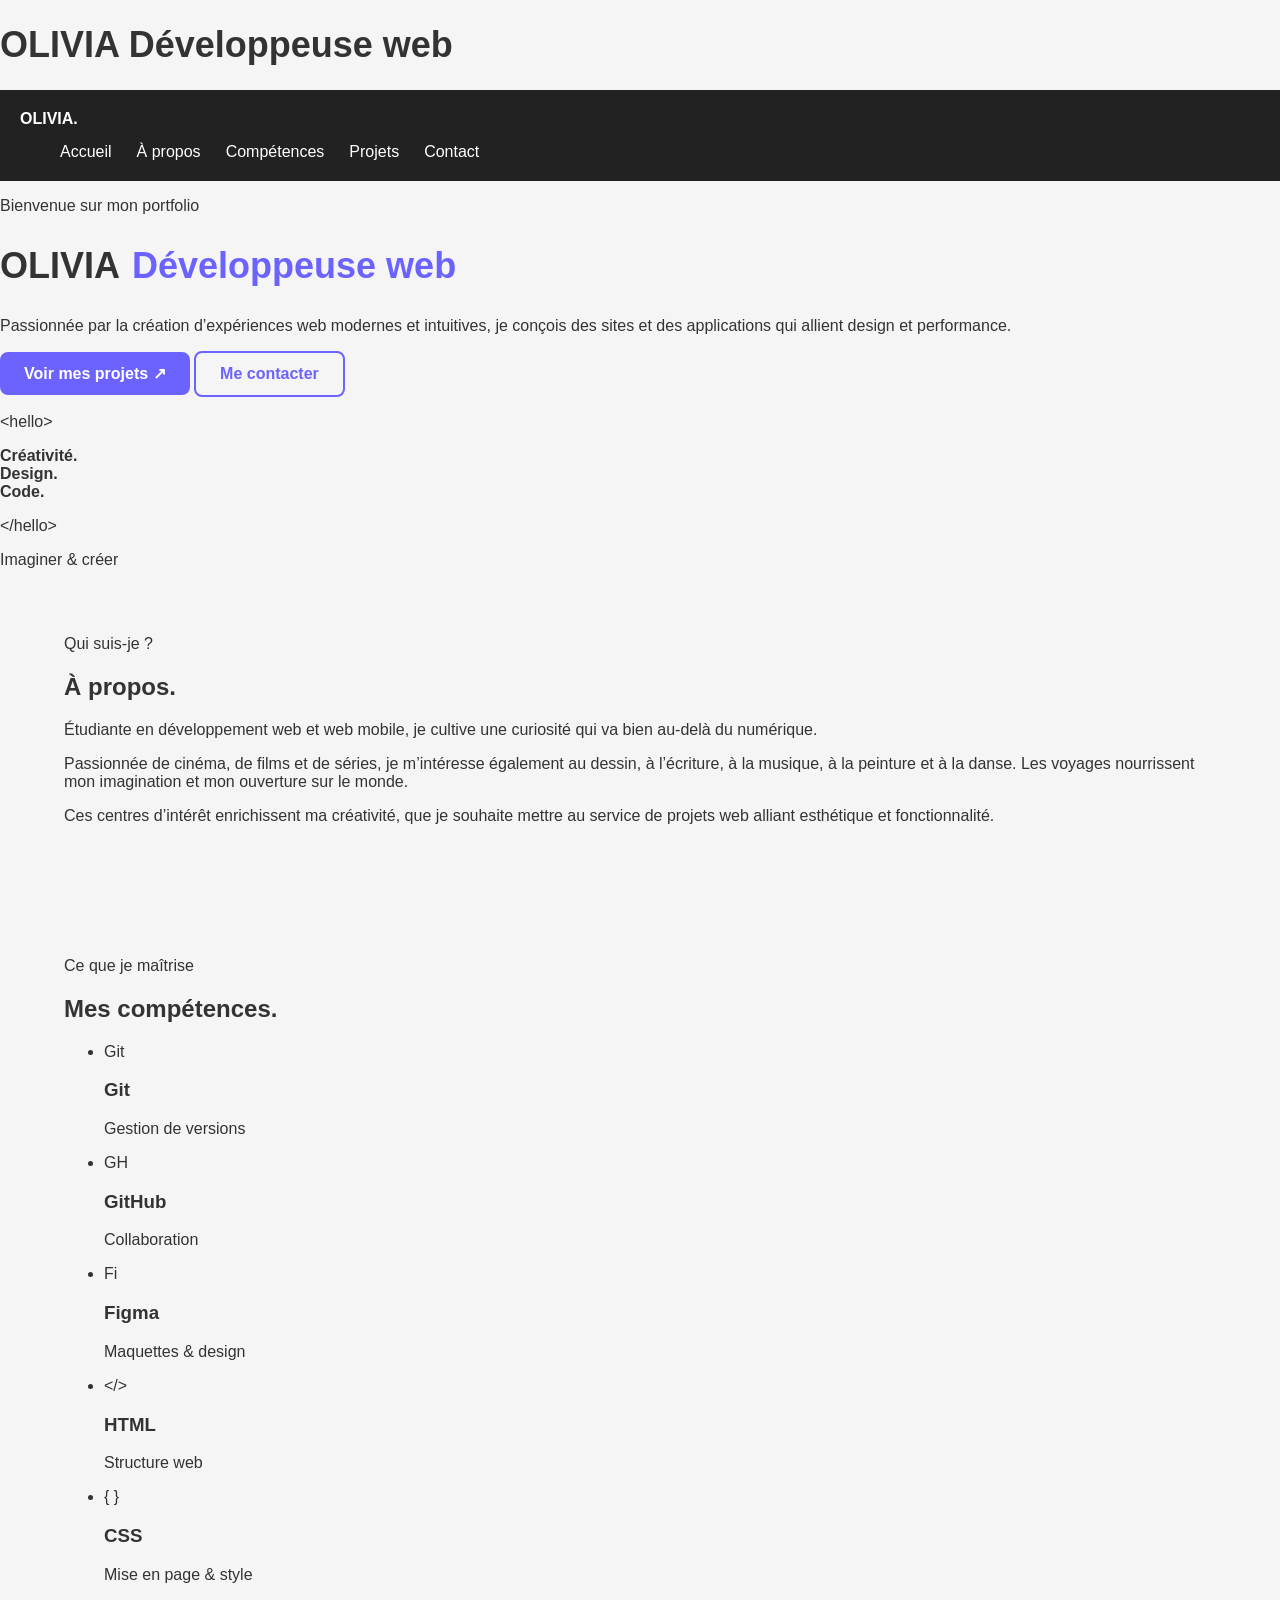
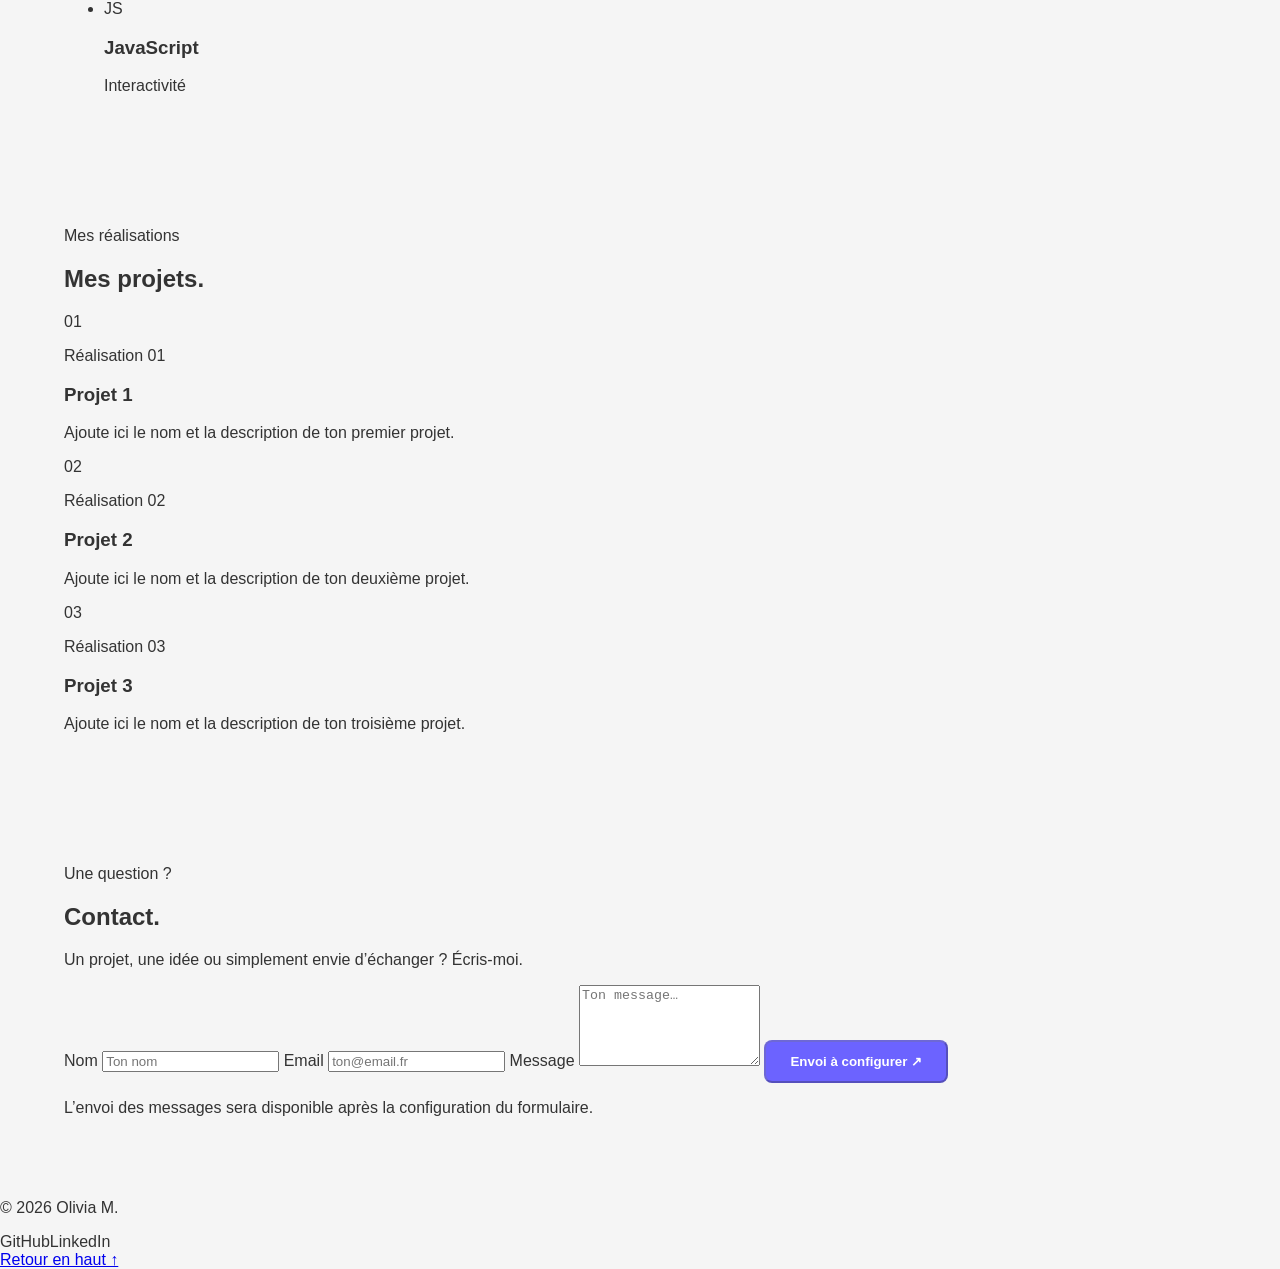
==== Challenge3/index.html @ dfeb4a74 "debut de mise en page" ====
<!DOCTYPE html>
<html lang="fr">
<head>
  <meta charset="UTF-8">
  <meta name="viewport" content="width=device-width, initial-scale=1.0">
  <meta name="description" content="Portfolio d’Olivia, étudiante en développement web et web mobile.">
  <h1>OLIVIA <span>Développeuse web</span></h1>
  <link rel="stylesheet" href="style.css">
</head>
<body>
  <header class="header">
    <nav class="navigation container" aria-label="Navigation principale">
      <a class="logo" href="#accueil">OLIVIA<span>.</span></a>
      <ul class="nav-links">
        <li><a href="#accueil">Accueil</a></li>
        <li><a href="#a-propos">À propos</a></li>
        <li><a href="#competences">Compétences</a></li>
        <li><a href="#projets">Projets</a></li>
        <li><a href="#contact">Contact</a></li>
      </ul>
    </nav>
  </header>

  <main>
    <section class="hero container" id="accueil">
      <div class="hero-content">
        <p class="eyebrow">Bienvenue sur mon portfolio</p>
        <h1>OLIVIA<span>Développeuse web</span></h1>  <p class="intro">Passionnée par la création d’expériences web modernes et intuitives, je conçois des sites et des applications qui allient design et performance.</p>
        <div class="actions">
          <a class="button" href="#projets">Voir mes projets <span aria-hidden="true">↗</span></a>
          <a class="button button-outline" href="#contact">Me contacter</a>
        </div>
      </div>
      <div class="hero-art" aria-hidden="true">
        <div class="orbit"></div>
        <div class="code-card"><div class="dots"><i></i><i></i><i></i></div><p>&lt;hello&gt;</p><strong>Créativité.<br>Design.<br>Code.</strong><p>&lt;/hello&gt;</p></div>
        <span class="art-label">Imaginer &amp; créer</span>
      </div>
    </section>

    <section class="section about" id="a-propos">
      <div class="container about-grid">
        <div><p class="eyebrow">Qui suis-je ?</p><h2>À propos<span>.</span></h2></div>
        <div class="about-text">
   
<p>Étudiante en développement web et web mobile, je cultive une curiosité qui va bien au-delà du numérique.</p>
          <p>Passionnée de cinéma, de films et de séries, je m’intéresse également au dessin, à l’écriture, à la musique, à la peinture et à la danse. 
            Les voyages nourrissent mon imagination et mon ouverture sur le monde.</p>
          <p>Ces centres d’intérêt enrichissent ma créativité, que je souhaite mettre au service de projets web alliant esthétique et fonctionnalité.</p>
        </div>
      </div>
    </section>

    <section class="section container" id="competences">
      <p class="eyebrow">Ce que je maîtrise</p>
      <h2>Mes compétences<span>.</span></h2>
      <ul class="skills">
        <li><span class="skill-icon" aria-hidden="true">Git</span><h3>Git</h3><p>Gestion de versions</p></li>
        <li><span class="skill-icon" aria-hidden="true">GH</span><h3>GitHub</h3><p>Collaboration</p></li>
        <li><span class="skill-icon" aria-hidden="true">Fi</span><h3>Figma</h3><p>Maquettes &amp; design</p></li>
        <li><span class="skill-icon" aria-hidden="true">&lt;/&gt;</span><h3>HTML</h3><p>Structure web</p></li>
        <li><span class="skill-icon" aria-hidden="true">{ }</span><h3>CSS</h3><p>Mise en page &amp; style</p></li>
        <li><span class="skill-icon" aria-hidden="true">JS</span><h3>JavaScript</h3><p>Interactivité</p></li>
      </ul>
    </section>

    <section class="section projects-section" id="projets">
      <div class="container">
        <p class="eyebrow">Mes réalisations</p>
        <h2>Mes projets<span>.</span></h2>
        <!-- Remplace ces aperçus et descriptions par tes projets réels.
             Pour ajouter un lien : <a href="URL-DU-PROJET">Voir le projet</a>. -->
        <div class="projects">
          <article class="project"><div class="project-preview preview-one"
    aria-hidden="true"><span>01</span><div class="mini-window"><i></i><b></b><em></em></div></div><div class="project-content"><p class="project-number">Réalisation 01</p><h3>Projet 1</h3><p>Ajoute ici le nom et la description de ton premier projet.</p></div></article>
          <article class="project"><div class="project-preview preview-two" aria-hidden="true"><span>02</span><div class="mini-window"><i></i><b></b><em></em></div></div><div class="project-content"><p class="project-number">Réalisation 02</p><h3>Projet 2</h3><p>Ajoute ici le nom et la description de ton deuxième projet.</p></div></article>
          <article class="project"><div class="project-preview preview-three" aria-hidden="true"><span>03</span><div class="mini-window"><i></i><b></b><em></em></div></div><div class="project-content"><p class="project-number">Réalisation 03</p><h3>Projet 3</h3><p>Ajoute ici le nom et la description de ton troisième projet.</p></div></article>
        </div>
      </div>
    </section>

    <section class="section container contact-grid" id="contact">
      <div><p class="eyebrow">Une question ?</p><h2>Contact<span>.</span></h2><p class="contact-intro">Un projet, une idée ou simplement envie d’échanger ? Écris-moi.</p></div>        
      <!-- Formulaire visuel : connecter un service d’envoi ou un serveur pour le rendre fonctionnel. -->
      <form class="contact-form">
        <label for="nom">Nom</label>
        <input type="text" id="nom" name="nom" placeholder="Ton nom" autocomplete="name" required>
        <label for="email">Email</label>
        <input type="email" id="email" name="email" placeholder="ton@email.fr" autocomplete="email" required>
        <label for="message">Message</label>
        <textarea id="message" name="message" rows="5" placeholder="Ton message…" required></textarea>
        <button class="button" type="button" disabled>Envoi à configurer <span aria-hidden="true">↗</span></button>
        <p class="form-note">L’envoi des messages sera disponible après la configuration du formulaire.</p>
      </form>
    </section>
  </main>

  <footer class="footer"><div class="container footer-content"><p>© 2026 Olivia M.</p><div class="social-links"><!-- Remplace ces textes par des liens vers tes profils. --><span>GitHub</span><span>LinkedIn</span></div><a href="#accueil">Retour en haut ↑</a></div></footer>
</body>
</html>
---- Challenge3/style.css ----
/* Style général du portfolio */
body{
    margin:0;
    padding:0;
    font-family: Arial, sans-serif;
    background-color: #f5f5f5;
    color: #333333;
}

/* Menu de navigation * /
.header {
background-color:#222222
padding: 20px;
}

.header a {
    color: white;

.nav-links {
    display: flex;
    gap: 25px
    list-style: none;
    padding:0;
}

/* Lien du menu */
.nav-links a{
    color:white;
    text-decoration: none;
}

/* Section d'accueil */
.hero { 
    padding:60px 20px
    text-align: center;
}

/* Titres */
h1{
    font-size: 36px;
    color: #333333
}



























/* Correction du menu */
header.header {
    background-color: #222222;
    padding: 20px;
}

header.header .nav-links a {
color:white;
text-decoration: none;
}

header.header .nav-links {
list-style: none;
display: flex;
gap: 20px
padding: 0;
flex-wrap: wrap;
}

/* Espacement du menu */
.header .nav-links {
    display: flex;
    flex-wrap: wrap; 
    gap: 25px;
    list-style: none;
    margin: 15px 0 0;
}

/* Couleur du logo */
.header .logo {
color: white;
text-decoration: none;
font-weight: bold;
}






/* Boutons du portfolio */
.button {
    display: inline-block;
    padding: 12px 24px;
    background-color: #6c63ff;
    color: white;
    text-decoration: none;
    border-radius: 8px;
    font-weight: bold;
    transition: background-color 0.3;
}

.button:hover {
    background-color: #5148d8;
}

/* Deuxième bouton */
.button-outline {
    background-color: transparent;
    color: #6c63ff;
    border: 2px solid #6c63ff;
}

.button-outline:hover{
    background-color: #6c63ff;
    color: white;
}



/* Espacement du titre principal */
.hero h1 span {
    display: inline-block;
    margin-left: 12px;
    color: #6c63ff
}




/* Présentation des sections */
main section:not(.hero) {
padding: 50px 5%
}

/* Titres des sections */
main section: h2 {  
font-size: 30px;
color: #302d60; 
margin-bottom: 25px;
}

/* Paragraphes */
main section: p {
    line-height: 1.8
    margin-bottom: 15px;
}

/* Listes des compétences */
main section: ul {
    line-height: 2;
}
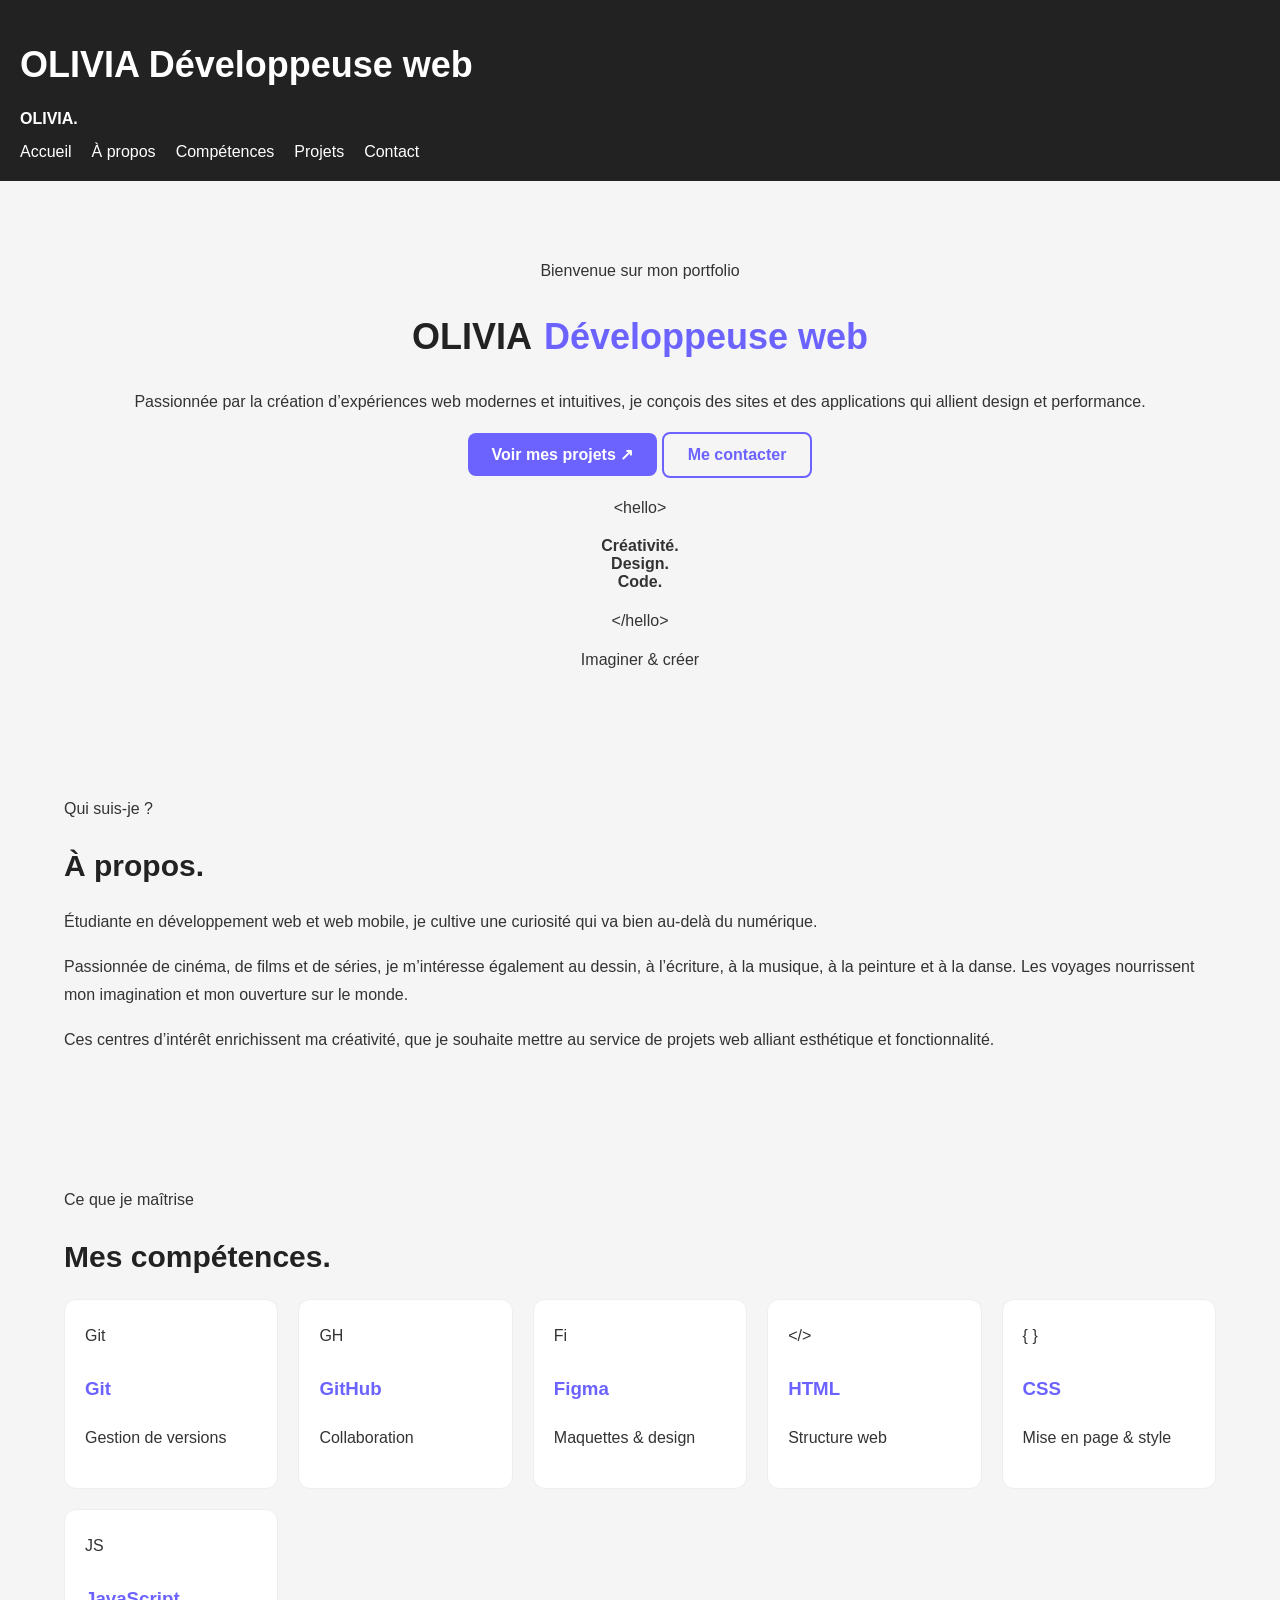
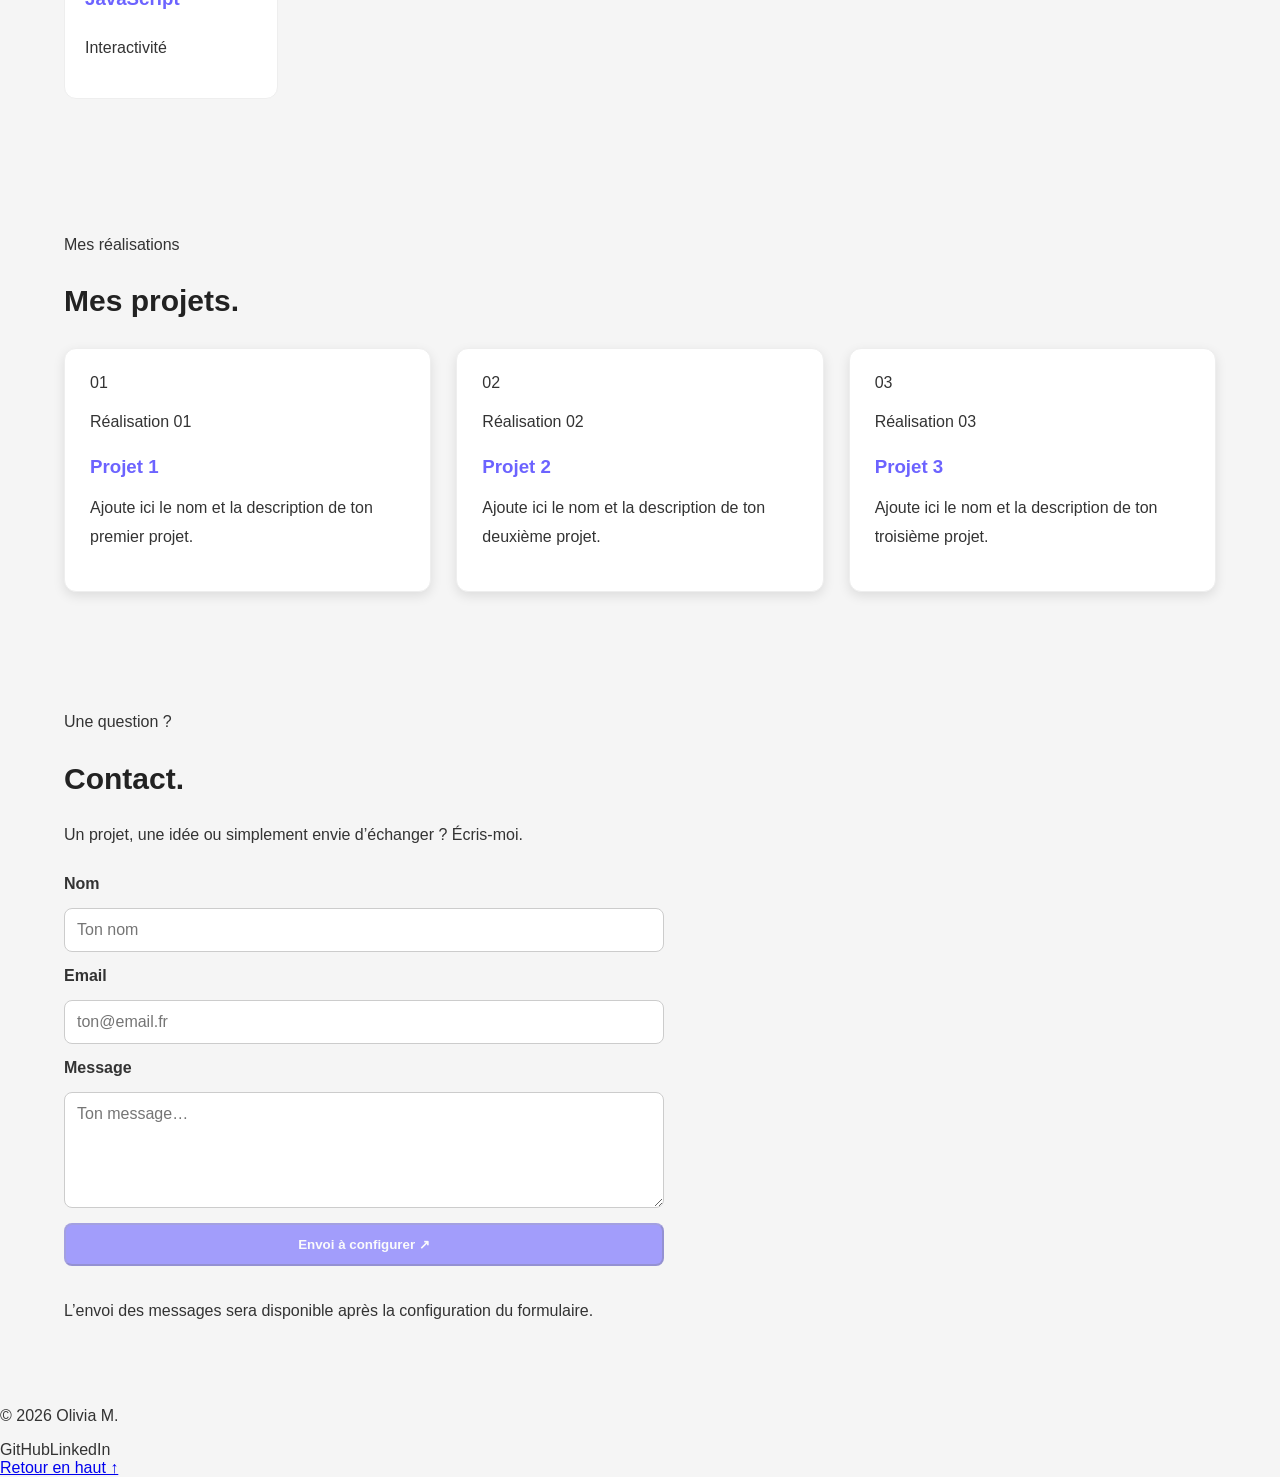
==== commit f0fa2c7f: "Finalisation du portfolio Challenge 3" ====
--- a/Challenge3/index.html
+++ b/Challenge3/index.html
@@ -2,13 +2,14 @@
 <html lang="fr">
 <head>
   <meta charset="UTF-8">
-  <meta name="viewport" content="width=device-width, initial-scale=1.0">
-  <meta name="description" content="Portfolio d’Olivia, étudiante en développement web et web mobile.">
-  <h1>OLIVIA <span>Développeuse web</span></h1>
+  <meta name="viewport" 
+  content="width=device-width, initial-scale=1.0">
+  <meta name="description" content="Portfolio d’Olivia, développeuse web">
   <link rel="stylesheet" href="style.css">
 </head>
 <body>
   <header class="header">
+   <h1>OLIVIA <span>Développeuse web</span></h1>
     <nav class="navigation container" aria-label="Navigation principale">
       <a class="logo" href="#accueil">OLIVIA<span>.</span></a>
       <ul class="nav-links">
--- a/Challenge3/style.css
+++ b/Challenge3/style.css
@@ -9,12 +9,13 @@
 
 /* Menu de navigation * /
 .header {
-background-color:#222222
+background-color:#222222;
 padding: 20px;
 }
 
 .header a {
     color: white;
+}
 
 .nav-links {
     display: flex;
@@ -31,7 +32,7 @@
 
 /* Section d'accueil */
 .hero { 
-    padding:60px 20px
+    padding:60px 20px;
     text-align: center;
 }
 
@@ -52,21 +53,6 @@
 
 
 
-
-
-
-
-
-
-
-
-
-
-
-
-
-
-
 /* Correction du menu */
 header.header {
     background-color: #222222;
@@ -81,7 +67,7 @@
 header.header .nav-links {
 list-style: none;
 display: flex;
-gap: 20px
+gap: 20px;
 padding: 0;
 flex-wrap: wrap;
 }
@@ -149,23 +135,169 @@
 
 /* Présentation des sections */
 main section:not(.hero) {
-padding: 50px 5%
+padding: 50px 5%;
 }
 
 /* Titres des sections */
-main section: h2 {  
+main section h2 {  
 font-size: 30px;
 color: #302d60; 
 margin-bottom: 25px;
 }
 
 /* Paragraphes */
-main section: p {
-    line-height: 1.8
+main section p {
+    line-height: 1.8;
     margin-bottom: 15px;
 }
 
 /* Listes des compétences */
-main section: ul {
+main section ul {
     line-height: 2;
-} +} 
+
+/* Amélioration de la lisibilité */
+body {
+    color: #333333;
+    background-color: #f5f5f5;
+}
+
+
+.hero h1 {
+color: #222222;
+}
+
+main section h2{ 
+    color: #222222; 
+}
+
+
+/* Titre du haut en blanc */
+.header h1 {
+    color: white;
+}
+
+
+
+
+
+
+/* Présentation des compétences */
+.skills { 
+    display: grid;
+    grid-template-columns: repeat(auto-fit,
+    minmax(200px, 1fr));
+    gap: 20px;
+    list-style: none;
+    padding: 0;
+}
+
+/* Cartes des compétences */
+.skills li {
+    background-color: white;
+    padding: 20px;
+    border-radius: 12px;
+    box-shadow: 0 4px 12px rgba(0,0,0,0,1);
+    border: 1px solid #eeeeee;
+}
+
+/* Titres des compétences */
+.skills h3 {
+    color: #6c63ff;
+    margin-bottom: 10px;
+} 
+
+
+
+
+/* Présentation des projets */
+.projects {
+    display: grid;
+    grid-template-columns: repeat(3, 1fr);
+    gap: 25px;
+    margin-top: 30px;
+}
+
+
+/* Cartes des projets */
+.project {
+    background-color: white;
+    padding: 25px;
+    border-radius: 12px;
+    border: 1px solid #eeeeee;
+    box-shadow: 0 4px 12px rgba(0,0,0,0.1);
+}
+
+
+
+/* Titres des projects */
+.project h3 {
+    color: #6c63ff;
+    margin-bottom: 15px;
+}
+
+
+
+/* Adaptation aux petits écrans */
+@media (max-width: 768px) {
+    .projects { 
+    grid-template-columns: 1fr;
+}
+}
+
+
+
+
+
+
+
+
+/* mise en page du formulaire */
+.contact-form { 
+    display: flex;
+    flex-direction: column;
+    gap: 15px;
+    max-width: 600px;
+    width: 100%;
+    margin-top: 25px;
+}
+
+
+
+/* Etiquettes */
+.contact-form label { 
+    font-weight: bold;
+    color: #333333;
+}
+
+
+
+/* Champs du formulaire */
+.contact-form input,
+.contact-form textarea {
+    display: block;
+    width: 100%;
+    box-sizing: border-box;
+    padding: 12px;
+    border: 1px solid #cccccc;
+    border-radius: 8px;
+    font-family: Arial, sans serif;
+    font-size: 16px;
+}
+
+
+
+/* Champs sélectionné */
+.contact-form input:focus,
+.contact-form textarea;focus {
+    outline: 2px solid #6c63ff;
+    border-color: #6c63ff;
+}
+
+
+
+/* Bouton désactivé */
+.contact-form button:disabled {
+    opacity: 0.6;
+    cursor: not-allowed;
+}
